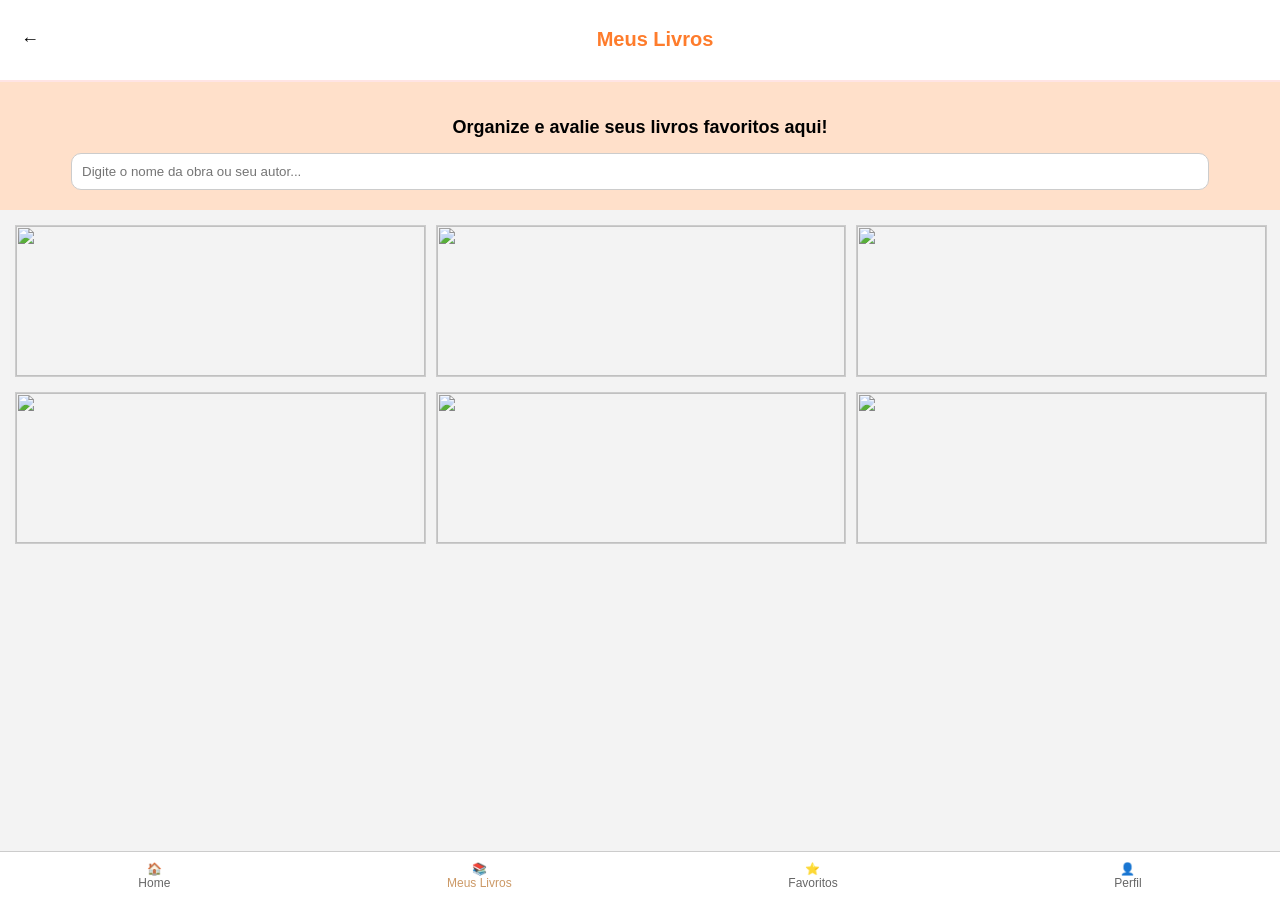
==== meuslivros.html @ ab2c90c0 "Atualização do perfil" ====
<!DOCTYPE html>
<html lang="pt-br">
<head>
<meta charset="UTF-8">
<meta name="viewport" content="width=device-width">
<title>Meus Livros</title>
<link rel="stylesheet">

<style> 
    body{
font-family: Arial;
margin:0;
background:#f3f3f3;
}

/* topo */
.topo{
display:flex;
align-items:center;
padding:15px;
background:white;
border-bottom:2px solid #ffe4e4;
}

.topo h1{
flex:1;
text-align:center;
font-size:20px;
font-family: Arial;
color: #fe7c2c;
}

.voltar{
background:none;
border:none;
font-size:18px;
cursor: pointer;
}

/* intro */

.intro{
background:#ffe0ca;
padding:20px;
text-align:center;
}

.intro h2{
font-size:18px;
margin-bottom:15px;
}

/* aba de pesquisa */

.buscar input{
width:90%;
align-items: center;
padding:10px;
border-radius:10px;
border:1px solid #ccc;
}

/* grade dos livros */

.livros{
display:grid;
grid-template-columns:repeat(3,1fr);
gap:12px;
padding:15px;
align-items: center;
}

.livro img{
width:100%;
height: 150px;
border: 1px solid #ccc;
object-fit: cover;
align-content: center;
}

/* menu inferior */

.menu{
position:fixed;
bottom:0;
width:100%;
background:white;
display:flex;
justify-content:space-around;
padding:10px 0;
border-top:1px solid #ccc;
}

.item{
display:flex;
flex-direction:column;
align-items:center;
font-size:12px;
color:#666;
}

.item.ativo{
color:#c96;
}
</style>
</head>

<body>
 
<header class="topo">
<button class="voltar">←</button>
<h1>Meus Livros</h1>
</header>

<section class="intro">
<h2>Organize e avalie seus livros favoritos aqui!</h2>

<div class="buscar">
<input type="text" id="search" placeholder="Digite o nome da obra ou seu autor...">
</div>
</section>

<section class="livros" id="listaLivros">

<div class="livro">
<img src="https://m.media-amazon.com/images/I/71+yGuF-ioL._AC_UF1000,1000_QL80_.jpg">
</div>

<div class="livro">
<img src="https://m.media-amazon.com/images/I/91i29TgAsvL._UF1000,1000_QL80_.jpg">
</div>

<div class="livro">
<img src="https://m.media-amazon.com/images/I/71uPPT8QB2L._SY342_.jpg">
</div>

<div class="livro">
<img src="https://globaleditora.com.br/capas/400/3450.jpg">
</div>

<div class="livro">
<img src="https://m.media-amazon.com/images/I/61H-JBmwTEL._SY445_SX342_ML2_.jpg">
</div>

<div class="livro">
<img src="https://m.media-amazon.com/images/I/6132ndvQdiL._AC_UF1000,1000_QL80_.jpg">
</div>

</section>

<nav class="menu">
<div class="item">🏠<span>Home</span></div>
<div class="item ativo">📚<span>Meus Livros</span></div>
<div class="item">⭐<span>Favoritos</span></div>
<div class="item">👤<span>Perfil</span></div>
</nav>

</body>
</html>
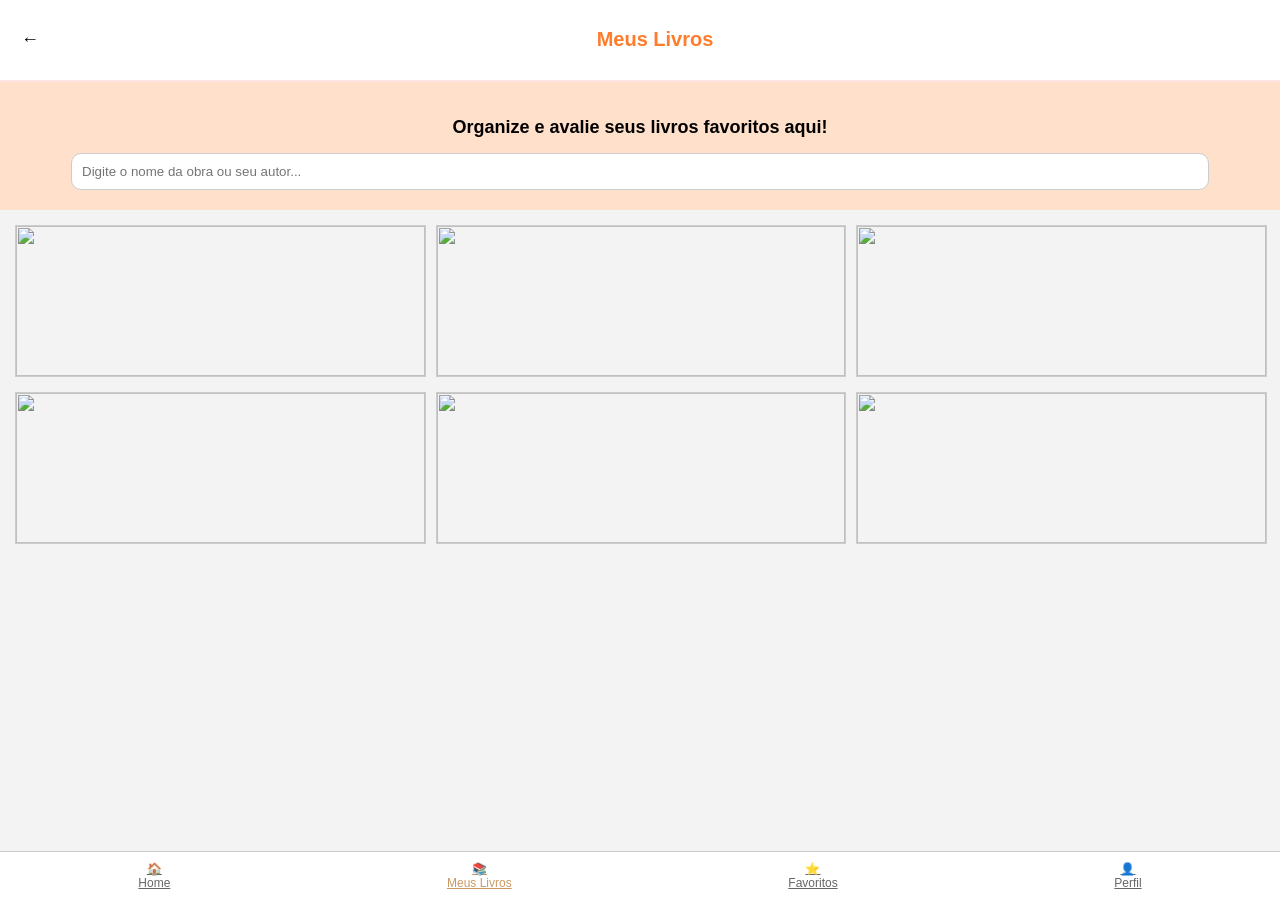
==== commit fc2a4c1a: "Refiz o navegador das telas" ====
--- a/meuslivros.html
+++ b/meuslivros.html
@@ -147,13 +147,25 @@
 </div>
 
 </section>
+<nav class="menu">
 
-<nav class="menu">
-<div class="item">🏠<span>Home</span></div>
-<div class="item ativo">📚<span>Meus Livros</span></div>
-<div class="item">⭐<span>Favoritos</span></div>
-<div class="item">👤<span>Perfil</span></div>
+<a href="home.html" class="item">
+🏠<span>Home</span>
+</a>
+
+<a href="meuslivros.html" class="item ativo">
+📚<span>Meus Livros</span>
+</a>
+
+<a href="index.html" class="item">
+⭐<span>Favoritos</span>
+</a>
+
+<a href="perfil.html" class="item">
+👤<span>Perfil</span>
+</a>
+
 </nav>
 
 </body>
-</html>+</html>
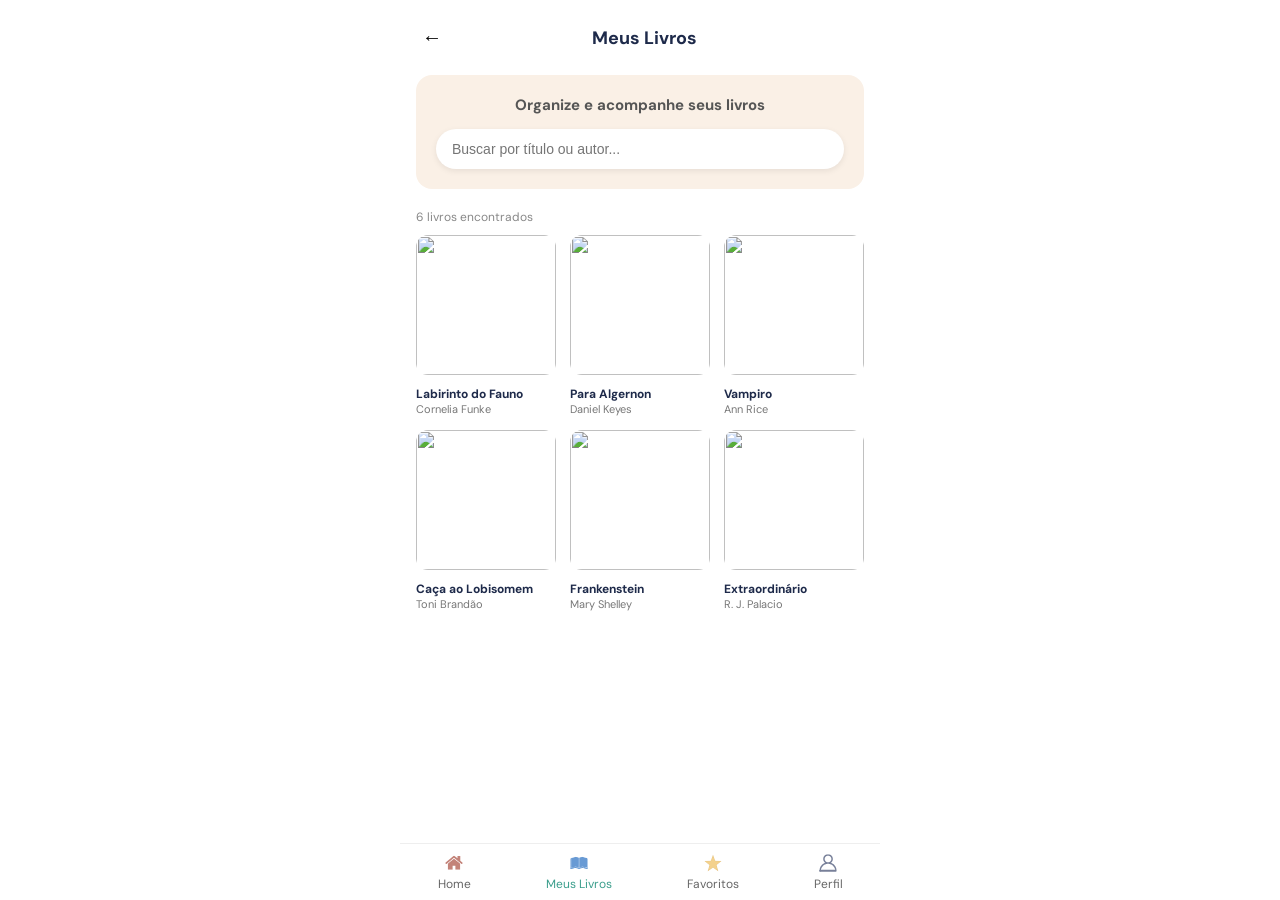
==== commit afe233b5: "Padronizando a tela 'Meus Livros' (Ainda é necessário adicionar mais 3 livros abaixo)" ====
--- a/meuslivros.html
+++ b/meuslivros.html
@@ -2,170 +2,307 @@
 <html lang="pt-br">
 <head>
 <meta charset="UTF-8">
-<meta name="viewport" content="width=device-width">
+<meta name="viewport" content="width=device-width, initial-scale=1.0">
 <title>Meus Livros</title>
-<link rel="stylesheet">
-
-<style> 
-    body{
-font-family: Arial;
-margin:0;
-background:#f3f3f3;
+
+<link href="https://fonts.googleapis.com/css2?family=DM+Sans:wght@400;500;600;700&display=swap" rel="stylesheet">
+
+<style>
+* {
+    margin: 0;
+    padding: 0;
+    box-sizing: border-box;
+}
+
+body {
+    font-family: 'DM Sans', Arial, sans-serif;
+    background: #ffffff;
+    padding-bottom: 80px;
+    display: flex;
+    justify-content: center;
+}
+
+.container {
+    width: 100%;
+    max-width: 480px;
 }
 
 /* topo */
-.topo{
-display:flex;
-align-items:center;
-padding:15px;
-background:white;
-border-bottom:2px solid #ffe4e4;
-}
-
-.topo h1{
-flex:1;
-text-align:center;
-font-size:20px;
-font-family: Arial;
-color: #fe7c2c;
-}
-
-.voltar{
-background:none;
-border:none;
-font-size:18px;
-cursor: pointer;
+.topo {
+    display: flex;
+    align-items: center;
+    justify-content: space-between;
+    padding: 20px 16px 10px;
+    background: white;
+    position: sticky;
+    top: 0;
+    z-index: 10;
+}
+
+.topo h1 {
+    font-size: 18px;
+    font-weight: 700;
+    color: #1e2a4a;
+}
+
+.voltar {
+    background: none;
+    border: none;
+    cursor: pointer;
+    padding: 6px;
+    border-radius: 10px;
+    font-size: 20px;
+}
+
+.voltar:hover {
+    background: #f3f4f6;
 }
 
 /* intro */
-
-.intro{
-background:#ffe0ca;
-padding:20px;
-text-align:center;
-}
-
-.intro h2{
-font-size:18px;
-margin-bottom:15px;
-}
-
-/* aba de pesquisa */
-
-.buscar input{
-width:90%;
-align-items: center;
-padding:10px;
-border-radius:10px;
-border:1px solid #ccc;
-}
-
-/* grade dos livros */
-
-.livros{
-display:grid;
-grid-template-columns:repeat(3,1fr);
-gap:12px;
-padding:15px;
-align-items: center;
-}
-
-.livro img{
-width:100%;
-height: 150px;
-border: 1px solid #ccc;
-object-fit: cover;
-align-content: center;
-}
-
-/* menu inferior */
-
-.menu{
-position:fixed;
-bottom:0;
-width:100%;
-background:white;
-display:flex;
-justify-content:space-around;
-padding:10px 0;
-border-top:1px solid #ccc;
-}
-
-.item{
-display:flex;
-flex-direction:column;
-align-items:center;
-font-size:12px;
-color:#666;
-}
-
-.item.ativo{
-color:#c96;
+.intro {
+    background: #faf0e6;
+    margin: 10px 16px;
+    padding: 20px;
+    border-radius: 16px;
+    text-align: center;
+}
+
+.intro h2 {
+    font-size: 15px;
+    margin-bottom: 14px;
+    color: #555;
+}
+
+/* busca */
+.buscar input {
+    width: 100%;
+    padding: 12px 16px;
+    border-radius: 999px;
+    border: none;
+    background: white;
+    font-size: 14px;
+    outline: none;
+    box-shadow: 0 2px 6px rgba(0,0,0,0.08);
+}
+
+.buscar input:focus {
+    box-shadow: 0 0 0 2px #3b9e8c33;
+}
+
+/* contador */
+.contador {
+    padding: 10px 16px;
+    font-size: 12px;
+    color: #888;
+}
+
+/* grid */
+.livros {
+    display: grid;
+    grid-template-columns: repeat(3, 1fr);
+    gap: 14px;
+    padding: 0 16px 20px;
+}
+
+/* card */
+.livro {
+    cursor: pointer;
+    transition: 0.2s;
+}
+
+.livro:hover {
+    transform: scale(1.04);
+}
+
+/* imagem */
+.livro img {
+    width: 100%;
+    height: 140px;
+    object-fit: cover;
+    border-radius: 12px;
+}
+
+/* info */
+.livro-info {
+    padding-top: 6px;
+}
+
+.livro-titulo {
+    font-size: 12px;
+    font-weight: 700;
+    color: #1e2a4a;
+    white-space: nowrap;
+    overflow: hidden;
+    text-overflow: ellipsis;
+}
+
+.livro-autor {
+    font-size: 11px;
+    color: #777;
+}
+
+/* vazio */
+.sem-resultados {
+    text-align: center;
+    padding: 40px 20px;
+    color: #aaa;
+    font-size: 13px;
+    grid-column: 1 / -1;
+}
+
+/* menu */
+.menu {
+    position: fixed;
+    bottom: 0;
+    width: 100%;
+    max-width: 480px;
+    left: 50%;
+    transform: translateX(-50%);
+    background: white;
+    border-top: 1px solid #eee;
+    display: flex;
+    justify-content: space-around;
+    padding: 8px 0;
+}
+
+.menu a {
+    text-decoration: none;
+    color: #666;
+    font-size: 12px;
+}
+
+.menu div {
+    display: flex;
+    flex-direction: column;
+    align-items: center;
+}
+
+.menu img {
+    width: 22px;
+    margin-bottom: 2px;
+    opacity: 0.7;
+}
+
+.menu .ativo {
+    color: #3b9e8c;
+}
+
+.menu .ativo img {
+    opacity: 1;
 }
 </style>
 </head>
 
 <body>
- 
+
+<div class="container">
+
 <header class="topo">
-<button class="voltar">←</button>
-<h1>Meus Livros</h1>
+    <button class="voltar" onclick="history.back()">←</button>
+    <h1>Meus Livros</h1>
+    <div style="width:24px;"></div>
 </header>
 
 <section class="intro">
-<h2>Organize e avalie seus livros favoritos aqui!</h2>
-
-<div class="buscar">
-<input type="text" id="search" placeholder="Digite o nome da obra ou seu autor...">
+    <h2>Organize e acompanhe seus livros</h2>
+    <div class="buscar">
+        <input type="text" id="search" placeholder="Buscar por título ou autor...">
+    </div>
+</section>
+
+<div class="contador" id="contador"></div>
+
+<section class="livros" id="listaLivros"></section>
+
+<div class="menu">
+    <a href="home.html">
+        <div>
+            <img src="icons/inicio.svg">
+            <span>Home</span>
+        </div>
+    </a>
+    
+    <a href="meuslivros.html" class="ativo">
+        <div>
+            <img src="icons/meuslivros.svg">
+            <span>Meus Livros</span>
+        </div>
+    </a>
+    
+    <a href="favoritos.html">
+        <div>
+            <img src="icons/favoritos.svg">
+            <span>Favoritos</span>
+        </div>
+    </a>
+    
+    <a href="perfil.html">
+        <div>
+            <img src="icons/perfil.svg">
+            <span>Perfil</span>
+        </div>
+    </a>
 </div>
-</section>
-
-<section class="livros" id="listaLivros">
-
-<div class="livro">
-<img src="https://m.media-amazon.com/images/I/71+yGuF-ioL._AC_UF1000,1000_QL80_.jpg">
+
 </div>
 
-<div class="livro">
-<img src="https://m.media-amazon.com/images/I/91i29TgAsvL._UF1000,1000_QL80_.jpg">
-</div>
-
-<div class="livro">
-<img src="https://m.media-amazon.com/images/I/71uPPT8QB2L._SY342_.jpg">
-</div>
-
-<div class="livro">
-<img src="https://globaleditora.com.br/capas/400/3450.jpg">
-</div>
-
-<div class="livro">
-<img src="https://m.media-amazon.com/images/I/61H-JBmwTEL._SY445_SX342_ML2_.jpg">
-</div>
-
-<div class="livro">
-<img src="https://m.media-amazon.com/images/I/6132ndvQdiL._AC_UF1000,1000_QL80_.jpg">
-</div>
-
-</section>
-<nav class="menu">
-
-<a href="home.html" class="item">
-🏠<span>Home</span>
-</a>
-
-<a href="meuslivros.html" class="item ativo">
-📚<span>Meus Livros</span>
-</a>
-
-<a href="index.html" class="item">
-⭐<span>Favoritos</span>
-</a>
-
-<a href="perfil.html" class="item">
-👤<span>Perfil</span>
-</a>
-
-</nav>
+<script>
+const livrosData = [
+    { titulo: "Labirinto do Fauno", autor: "Cornelia Funke", imagem: "https://m.media-amazon.com/images/I/71+yGuF-ioL._AC_UF1000,1000_QL80_.jpg" },
+    { titulo: "Para Algernon", autor: "Daniel Keyes", imagem: "https://m.media-amazon.com/images/I/91i29TgAsvL._UF1000,1000_QL80_.jpg" },
+    { titulo: "Vampiro", autor: "Ann Rice", imagem: "https://m.media-amazon.com/images/I/71uPPT8QB2L._SY342_.jpg" },
+    { titulo: "Caça ao Lobisomem", autor: "Toni Brandão", imagem: "https://globaleditora.com.br/capas/400/3450.jpg" },
+    { titulo: "Frankenstein", autor: "Mary Shelley", imagem: "https://m.media-amazon.com/images/I/61H-JBmwTEL._SY445_SX342_ML2_.jpg" },
+    { titulo: "Extraordinário", autor: "R. J. Palacio", imagem: "https://m.media-amazon.com/images/I/6132ndvQdiL._AC_UF1000,1000_QL80_.jpg" }
+];
+
+const livrosContainer = document.getElementById('listaLivros');
+const searchInput = document.getElementById('search');
+const contador = document.getElementById('contador');
+
+function renderizarLivros(filtro = '') {
+    const termo = filtro.toLowerCase().trim();
+
+    const filtrados = livrosData.filter(livro =>
+        livro.titulo.toLowerCase().includes(termo) ||
+        livro.autor.toLowerCase().includes(termo)
+    );
+
+    contador.textContent = `${filtrados.length} ${filtrados.length === 1 ? 'livro encontrado' : 'livros encontrados'}`;
+
+    livrosContainer.innerHTML = '';
+
+    if (filtrados.length === 0) {
+        livrosContainer.innerHTML = '<div class="sem-resultados">Nenhum livro encontrado</div>';
+        return;
+    }
+
+    filtrados.forEach(livro => {
+        const div = document.createElement('div');
+        div.className = 'livro';
+
+        div.innerHTML = `
+            <img src="${livro.imagem}">
+            <div class="livro-info">
+                <div class="livro-titulo">${livro.titulo}</div>
+                <div class="livro-autor">${livro.autor}</div>
+            </div>
+        `;
+
+        div.onclick = () => {
+            alert(`${livro.titulo}\n${livro.autor}`);
+        };
+
+        livrosContainer.appendChild(div);
+    });
+}
+
+searchInput.addEventListener('input', e => {
+    renderizarLivros(e.target.value);
+});
+
+renderizarLivros();
+</script>
 
 </body>
-</html>
+</html>
